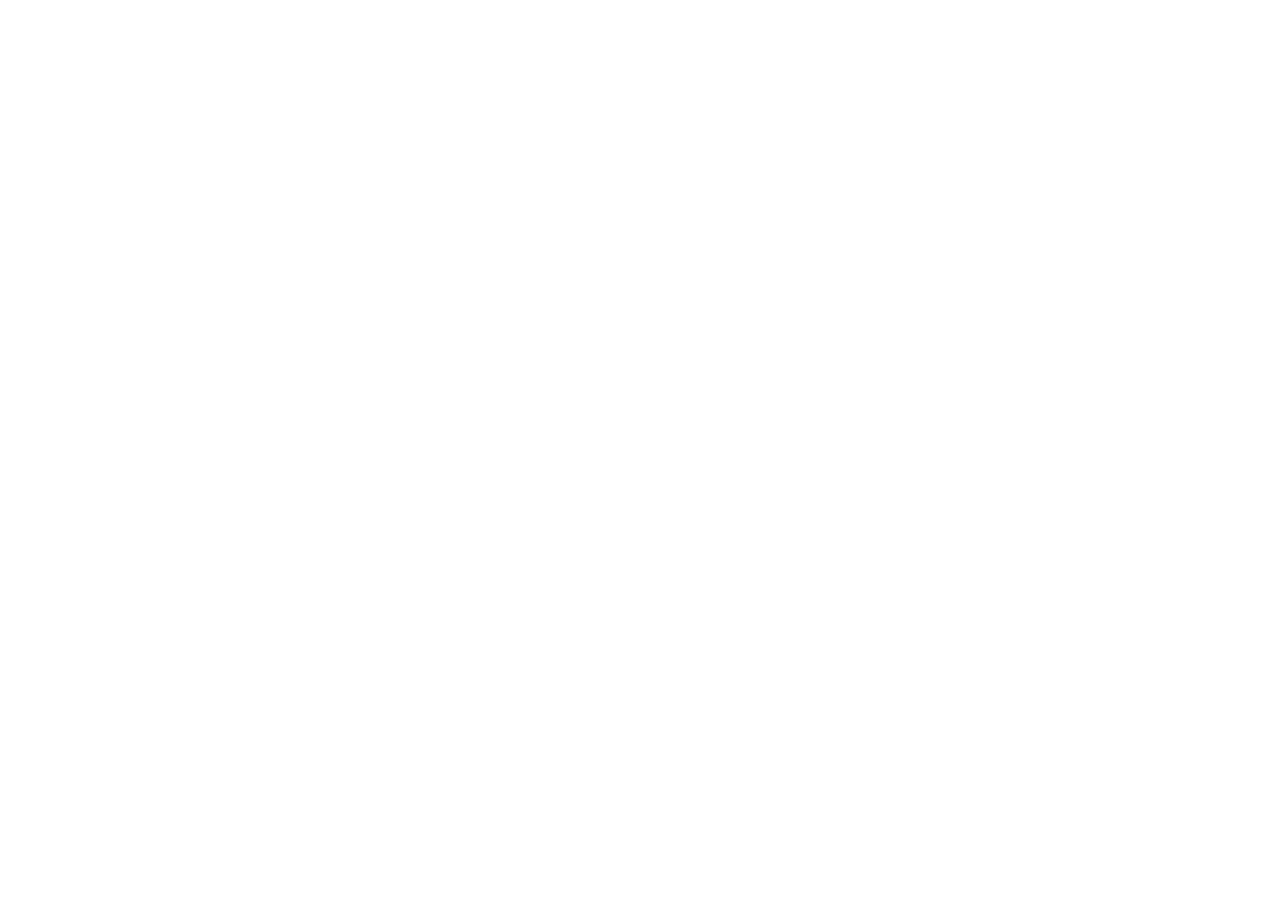
==== spec/SpecRunner.html @ 3f8ce8a5 "Add testing framework" ====
<!DOCTYPE html>
<html>
<head>
  <meta charset="utf-8">
  <title>Jasmine Spec Runner v2.9.1</title>

  <link rel="shortcut icon" type="image/png" href="lib/jasmine-2.9.1/jasmine_favicon.png">
  <link rel="stylesheet" href="lib/jasmine-2.9.1/jasmine.css">

  <script src="lib/jasmine-2.9.1/jasmine.js"></script>
  <script src="lib/jasmine-2.9.1/jasmine-html.js"></script>
  <script src="lib/jasmine-2.9.1/boot.js"></script>

  <!-- include source files here... -->
  <script src="../src/Bowler.js"></script>
  <script src="../src/Frame.js"></script>
  <script src="../src/Game.js"></script>
  <script src="../src/RegularRoll.js"></script>
  <script src="../src/Spare.js"></script>
  <script src="../src/Strike.js"></script>

  <!-- include spec files here... -->
  <script src="./BowlerSpec.js"></script>
  <script src="./FrameSpec.js"></script>
  <script src="./GameSpec.js"></script>
  <script src="./RegularRollSpec.js"></script>
  <script src="./SpareSpec.js"></script>
  <script src="./StrikeSpec.js"></script>

</head>

<body>
</body>
</html>
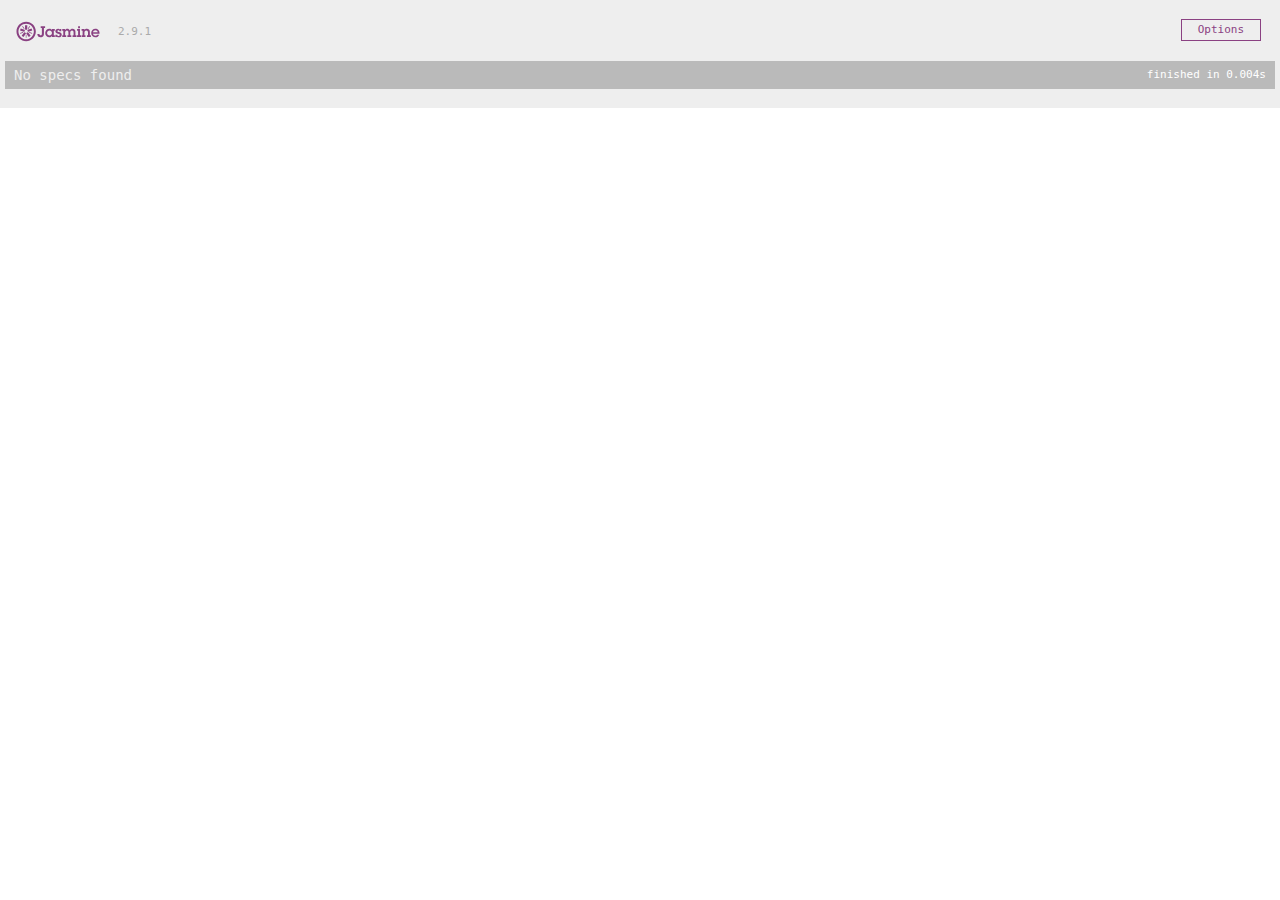
==== commit c22c815a: "Update links" ====
--- a/spec/SpecRunner.html
+++ b/spec/SpecRunner.html
@@ -4,12 +4,12 @@
   <meta charset="utf-8">
   <title>Jasmine Spec Runner v2.9.1</title>
 
-  <link rel="shortcut icon" type="image/png" href="lib/jasmine-2.9.1/jasmine_favicon.png">
-  <link rel="stylesheet" href="lib/jasmine-2.9.1/jasmine.css">
+  <link rel="shortcut icon" type="image/png" href="../lib/jasmine-2.9.1/jasmine_favicon.png">
+  <link rel="stylesheet" href="../lib/jasmine-2.9.1/jasmine.css">
 
-  <script src="lib/jasmine-2.9.1/jasmine.js"></script>
-  <script src="lib/jasmine-2.9.1/jasmine-html.js"></script>
-  <script src="lib/jasmine-2.9.1/boot.js"></script>
+  <script src="../lib/jasmine-2.9.1/jasmine.js"></script>
+  <script src="../lib/jasmine-2.9.1/jasmine-html.js"></script>
+  <script src="../lib/jasmine-2.9.1/boot.js"></script>
 
   <!-- include source files here... -->
   <script src="../src/Bowler.js"></script>
--- a/lib/jasmine-2.9.1/jasmine.css
+++ b/lib/jasmine-2.9.1/jasmine.css
@@ -0,0 +1,58 @@
+body { overflow-y: scroll; }
+
+.jasmine_html-reporter { background-color: #eee; padding: 5px; margin: -8px; font-size: 11px; font-family: Monaco, "Lucida Console", monospace; line-height: 14px; color: #333; }
+.jasmine_html-reporter a { text-decoration: none; }
+.jasmine_html-reporter a:hover { text-decoration: underline; }
+.jasmine_html-reporter p, .jasmine_html-reporter h1, .jasmine_html-reporter h2, .jasmine_html-reporter h3, .jasmine_html-reporter h4, .jasmine_html-reporter h5, .jasmine_html-reporter h6 { margin: 0; line-height: 14px; }
+.jasmine_html-reporter .jasmine-banner, .jasmine_html-reporter .jasmine-symbol-summary, .jasmine_html-reporter .jasmine-summary, .jasmine_html-reporter .jasmine-result-message, .jasmine_html-reporter .jasmine-spec .jasmine-description, .jasmine_html-reporter .jasmine-spec-detail .jasmine-description, .jasmine_html-reporter .jasmine-alert .jasmine-bar, .jasmine_html-reporter .jasmine-stack-trace { padding-left: 9px; padding-right: 9px; }
+.jasmine_html-reporter .jasmine-banner { position: relative; }
+.jasmine_html-reporter .jasmine-banner .jasmine-title { background: url('[data-uri]') no-repeat; background: url('[data-uri]') no-repeat, none; -moz-background-size: 100%; -o-background-size: 100%; -webkit-background-size: 100%; background-size: 100%; display: block; float: left; width: 90px; height: 25px; }
+.jasmine_html-reporter .jasmine-banner .jasmine-version { margin-left: 14px; position: relative; top: 6px; }
+.jasmine_html-reporter #jasmine_content { position: fixed; right: 100%; }
+.jasmine_html-reporter .jasmine-version { color: #aaa; }
+.jasmine_html-reporter .jasmine-banner { margin-top: 14px; }
+.jasmine_html-reporter .jasmine-duration { color: #fff; float: right; line-height: 28px; padding-right: 9px; }
+.jasmine_html-reporter .jasmine-symbol-summary { overflow: hidden; *zoom: 1; margin: 14px 0; }
+.jasmine_html-reporter .jasmine-symbol-summary li { display: inline-block; height: 10px; width: 14px; font-size: 16px; }
+.jasmine_html-reporter .jasmine-symbol-summary li.jasmine-passed { font-size: 14px; }
+.jasmine_html-reporter .jasmine-symbol-summary li.jasmine-passed:before { color: #007069; content: "\02022"; }
+.jasmine_html-reporter .jasmine-symbol-summary li.jasmine-failed { line-height: 9px; }
+.jasmine_html-reporter .jasmine-symbol-summary li.jasmine-failed:before { color: #ca3a11; content: "\d7"; font-weight: bold; margin-left: -1px; }
+.jasmine_html-reporter .jasmine-symbol-summary li.jasmine-disabled { font-size: 14px; }
+.jasmine_html-reporter .jasmine-symbol-summary li.jasmine-disabled:before { color: #bababa; content: "\02022"; }
+.jasmine_html-reporter .jasmine-symbol-summary li.jasmine-pending { line-height: 17px; }
+.jasmine_html-reporter .jasmine-symbol-summary li.jasmine-pending:before { color: #ba9d37; content: "*"; }
+.jasmine_html-reporter .jasmine-symbol-summary li.jasmine-empty { font-size: 14px; }
+.jasmine_html-reporter .jasmine-symbol-summary li.jasmine-empty:before { color: #ba9d37; content: "\02022"; }
+.jasmine_html-reporter .jasmine-run-options { float: right; margin-right: 5px; border: 1px solid #8a4182; color: #8a4182; position: relative; line-height: 20px; }
+.jasmine_html-reporter .jasmine-run-options .jasmine-trigger { cursor: pointer; padding: 8px 16px; }
+.jasmine_html-reporter .jasmine-run-options .jasmine-payload { position: absolute; display: none; right: -1px; border: 1px solid #8a4182; background-color: #eee; white-space: nowrap; padding: 4px 8px; }
+.jasmine_html-reporter .jasmine-run-options .jasmine-payload.jasmine-open { display: block; }
+.jasmine_html-reporter .jasmine-bar { line-height: 28px; font-size: 14px; display: block; color: #eee; }
+.jasmine_html-reporter .jasmine-bar.jasmine-failed { background-color: #ca3a11; }
+.jasmine_html-reporter .jasmine-bar.jasmine-passed { background-color: #007069; }
+.jasmine_html-reporter .jasmine-bar.jasmine-skipped { background-color: #bababa; }
+.jasmine_html-reporter .jasmine-bar.jasmine-errored { background-color: #ca3a11; }
+.jasmine_html-reporter .jasmine-bar.jasmine-menu { background-color: #fff; color: #aaa; }
+.jasmine_html-reporter .jasmine-bar.jasmine-menu a { color: #333; }
+.jasmine_html-reporter .jasmine-bar a { color: white; }
+.jasmine_html-reporter.jasmine-spec-list .jasmine-bar.jasmine-menu.jasmine-failure-list, .jasmine_html-reporter.jasmine-spec-list .jasmine-results .jasmine-failures { display: none; }
+.jasmine_html-reporter.jasmine-failure-list .jasmine-bar.jasmine-menu.jasmine-spec-list, .jasmine_html-reporter.jasmine-failure-list .jasmine-summary { display: none; }
+.jasmine_html-reporter .jasmine-results { margin-top: 14px; }
+.jasmine_html-reporter .jasmine-summary { margin-top: 14px; }
+.jasmine_html-reporter .jasmine-summary ul { list-style-type: none; margin-left: 14px; padding-top: 0; padding-left: 0; }
+.jasmine_html-reporter .jasmine-summary ul.jasmine-suite { margin-top: 7px; margin-bottom: 7px; }
+.jasmine_html-reporter .jasmine-summary li.jasmine-passed a { color: #007069; }
+.jasmine_html-reporter .jasmine-summary li.jasmine-failed a { color: #ca3a11; }
+.jasmine_html-reporter .jasmine-summary li.jasmine-empty a { color: #ba9d37; }
+.jasmine_html-reporter .jasmine-summary li.jasmine-pending a { color: #ba9d37; }
+.jasmine_html-reporter .jasmine-summary li.jasmine-disabled a { color: #bababa; }
+.jasmine_html-reporter .jasmine-description + .jasmine-suite { margin-top: 0; }
+.jasmine_html-reporter .jasmine-suite { margin-top: 14px; }
+.jasmine_html-reporter .jasmine-suite a { color: #333; }
+.jasmine_html-reporter .jasmine-failures .jasmine-spec-detail { margin-bottom: 28px; }
+.jasmine_html-reporter .jasmine-failures .jasmine-spec-detail .jasmine-description { background-color: #ca3a11; }
+.jasmine_html-reporter .jasmine-failures .jasmine-spec-detail .jasmine-description a { color: white; }
+.jasmine_html-reporter .jasmine-result-message { padding-top: 14px; color: #333; white-space: pre; }
+.jasmine_html-reporter .jasmine-result-message span.jasmine-result { display: block; }
+.jasmine_html-reporter .jasmine-stack-trace { margin: 5px 0 0 0; max-height: 224px; overflow: auto; line-height: 18px; color: #666; border: 1px solid #ddd; background: white; white-space: pre; }
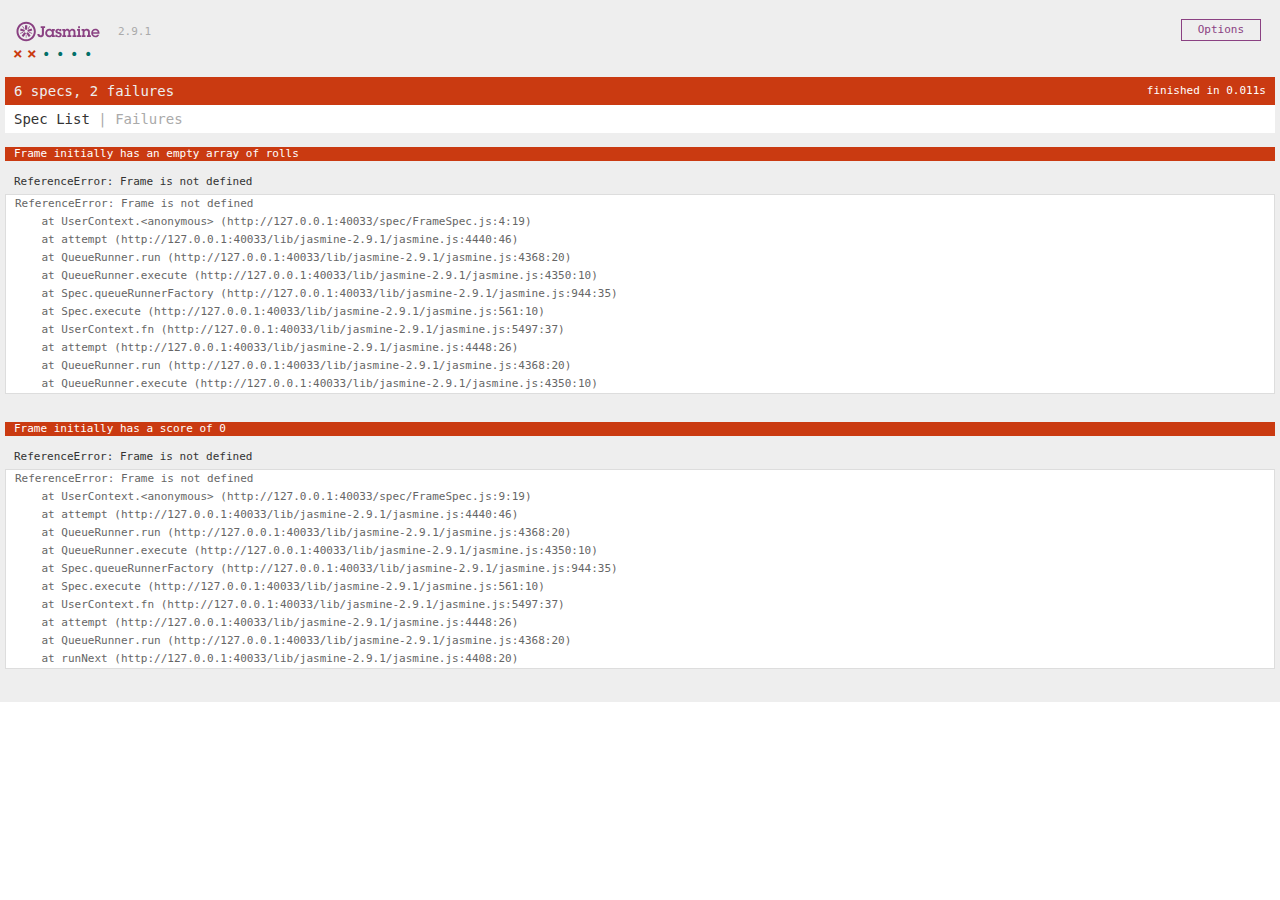
==== commit 1b362e04: "Restructure classes" ====
--- a/spec/SpecRunner.html
+++ b/spec/SpecRunner.html
@@ -15,17 +15,13 @@
   <script src="../src/Bowler.js"></script>
   <script src="../src/Frame.js"></script>
   <script src="../src/Game.js"></script>
-  <script src="../src/RegularRoll.js"></script>
-  <script src="../src/Spare.js"></script>
-  <script src="../src/Strike.js"></script>
+  <script src="../src/Roll.js"></script>
 
   <!-- include spec files here... -->
   <script src="./BowlerSpec.js"></script>
   <script src="./FrameSpec.js"></script>
   <script src="./GameSpec.js"></script>
-  <script src="./RegularRollSpec.js"></script>
-  <script src="./SpareSpec.js"></script>
-  <script src="./StrikeSpec.js"></script>
+  <script src="./RollSpec.js"></script>
 
 </head>
 
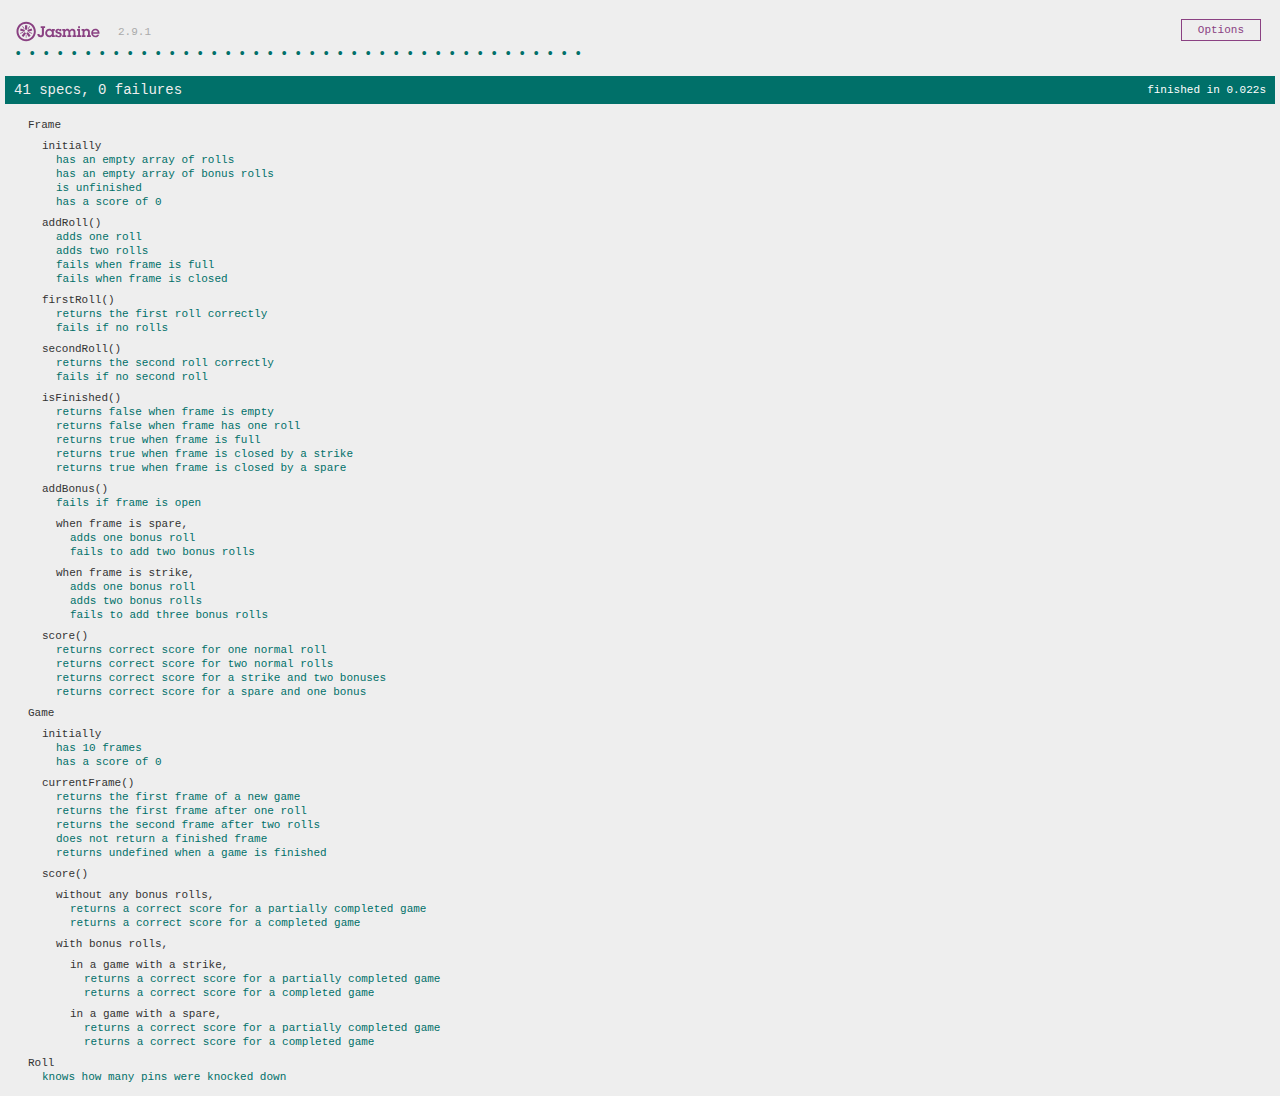
==== commit 653ef6da: "Add bonus roll passback" ====
--- a/spec/SpecRunner.html
+++ b/spec/SpecRunner.html
@@ -12,13 +12,11 @@
   <script src="../lib/jasmine-2.9.1/boot.js"></script>
 
   <!-- include source files here... -->
-  <script src="../src/Bowler.js"></script>
   <script src="../src/Frame.js"></script>
   <script src="../src/Game.js"></script>
   <script src="../src/Roll.js"></script>
 
   <!-- include spec files here... -->
-  <script src="./BowlerSpec.js"></script>
   <script src="./FrameSpec.js"></script>
   <script src="./GameSpec.js"></script>
   <script src="./RollSpec.js"></script>
